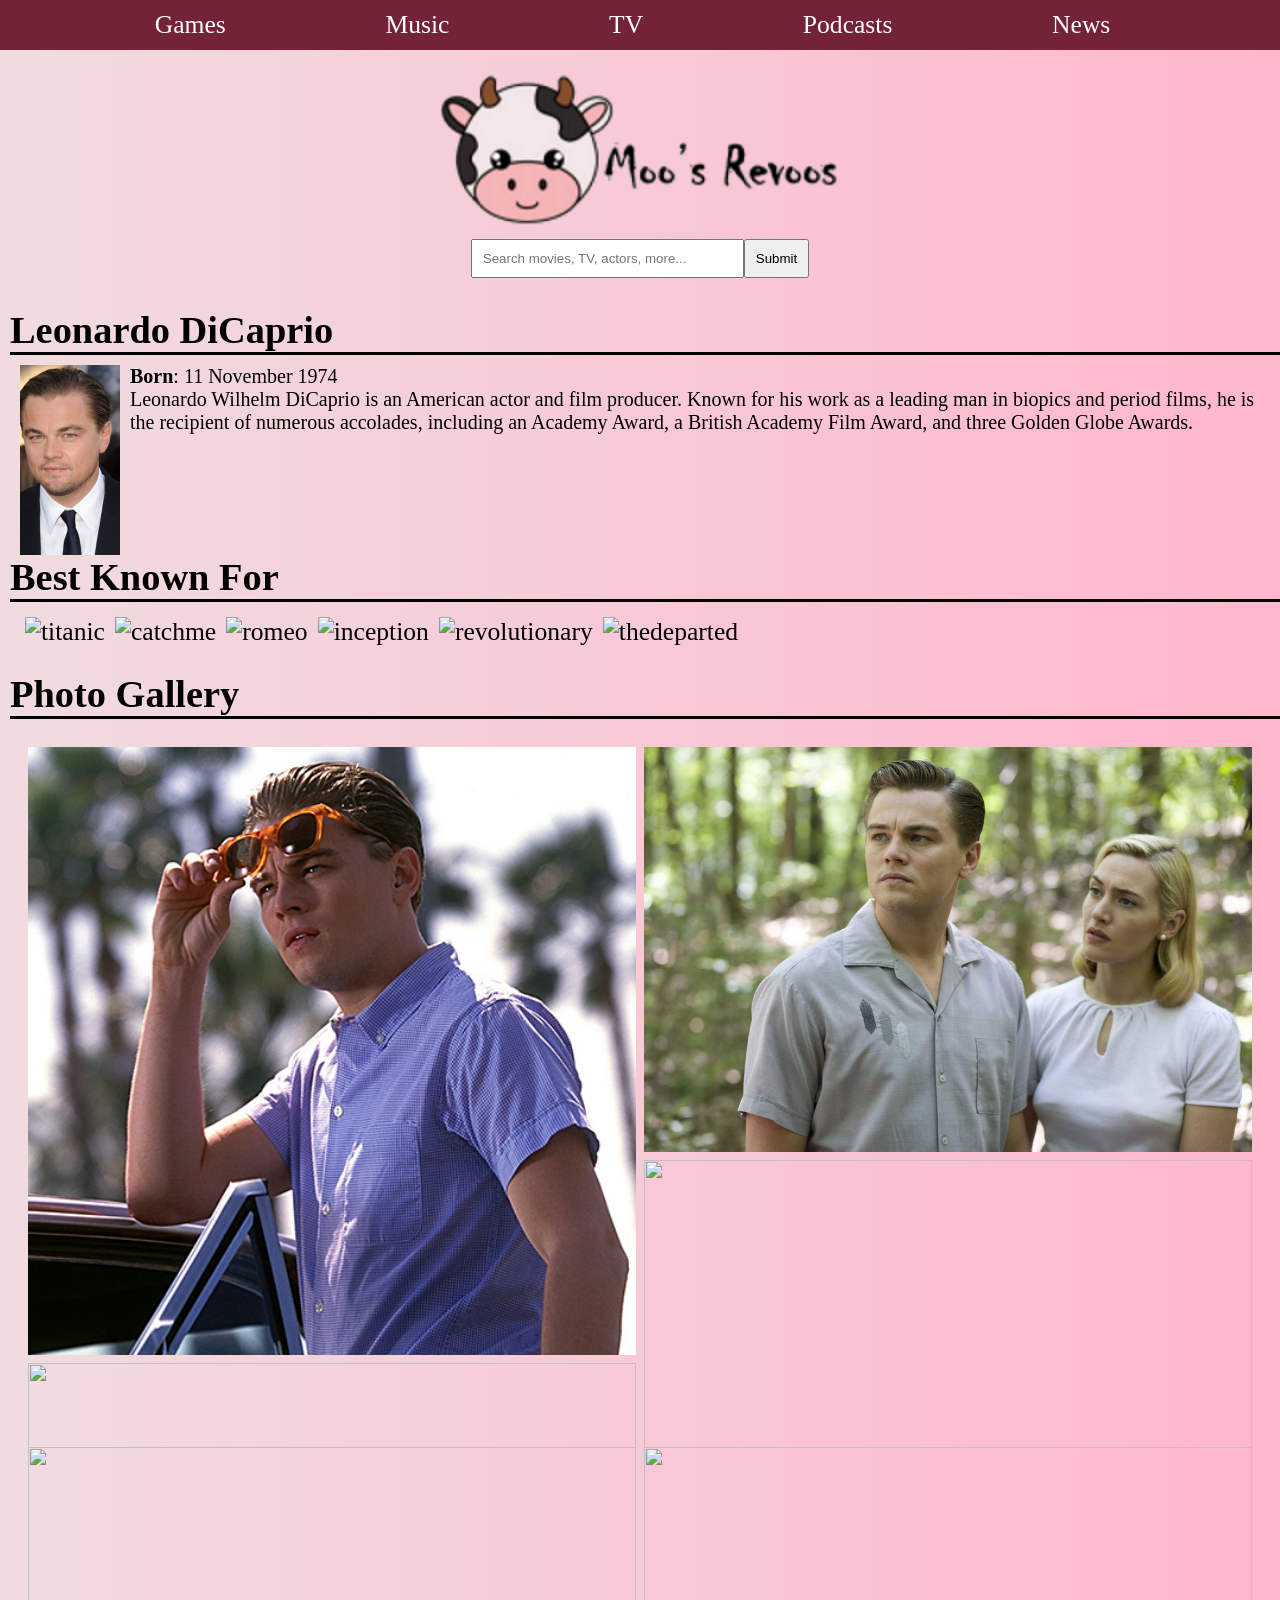
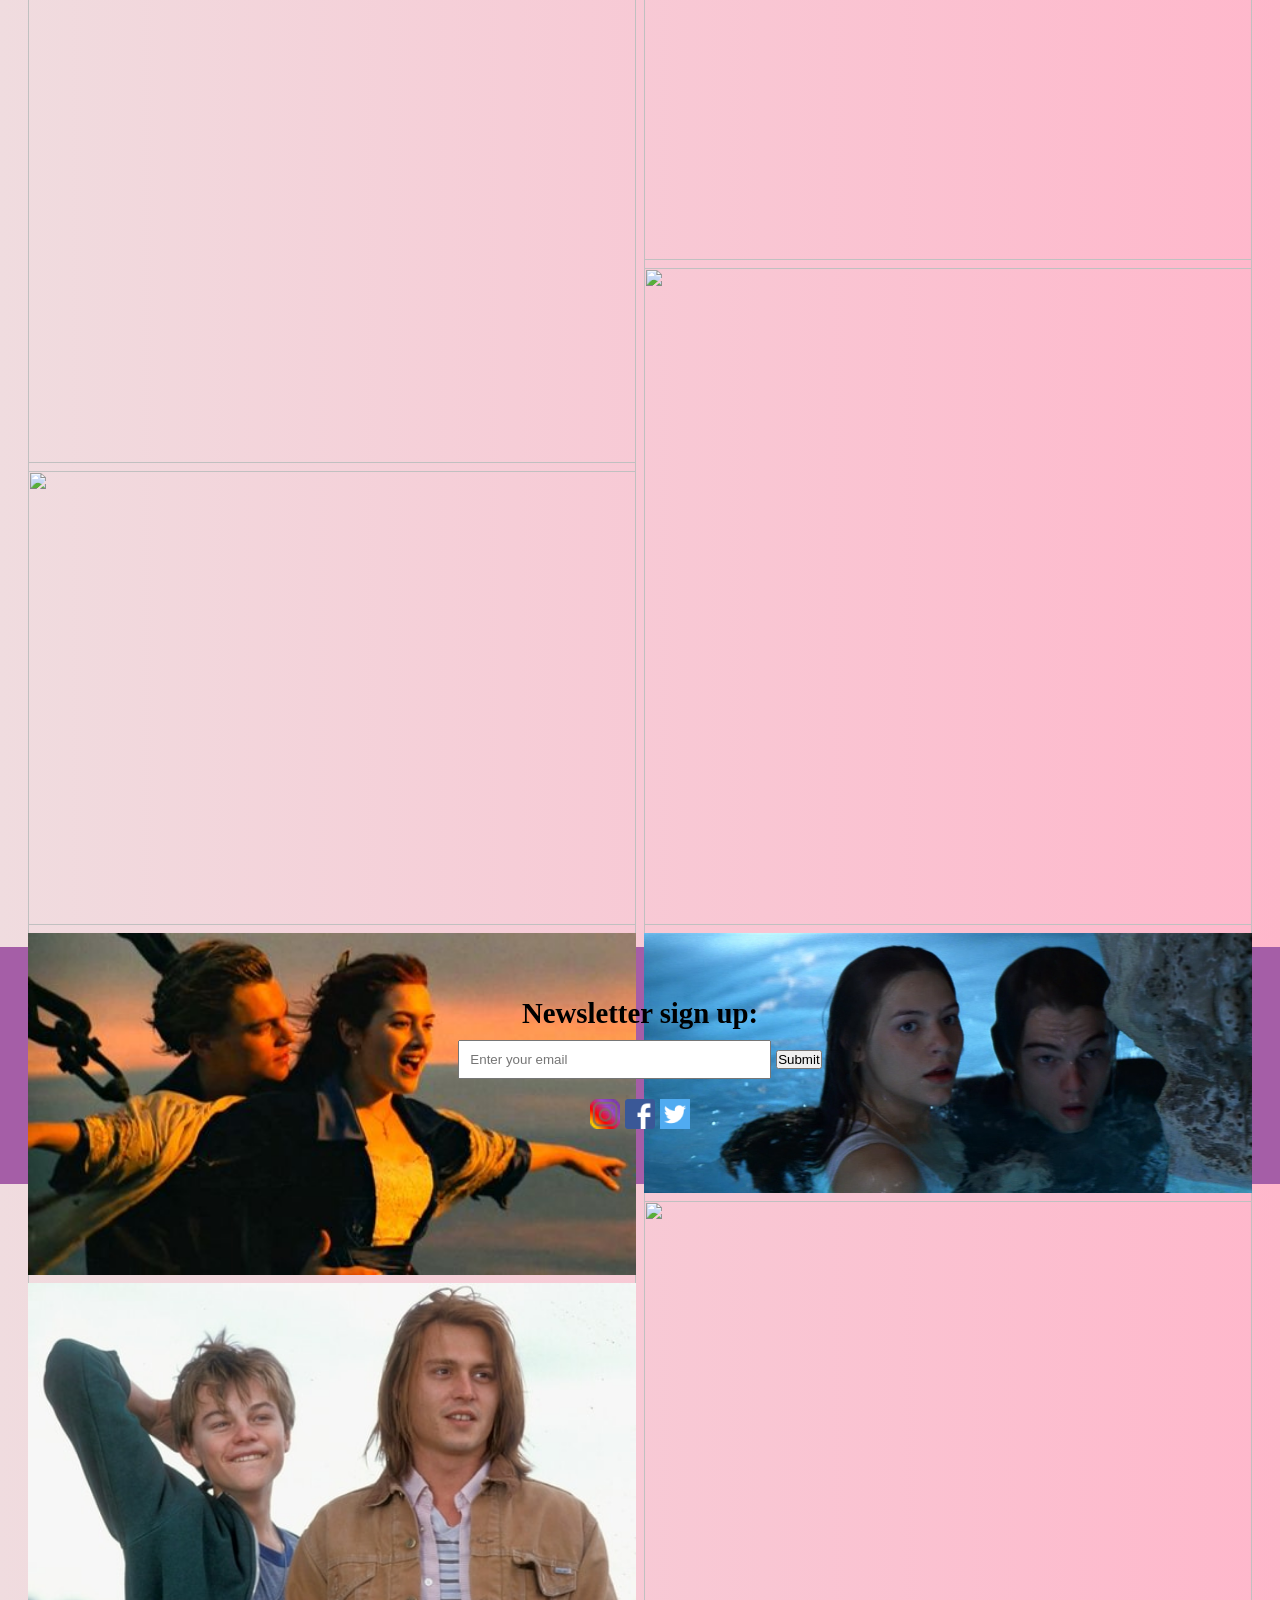
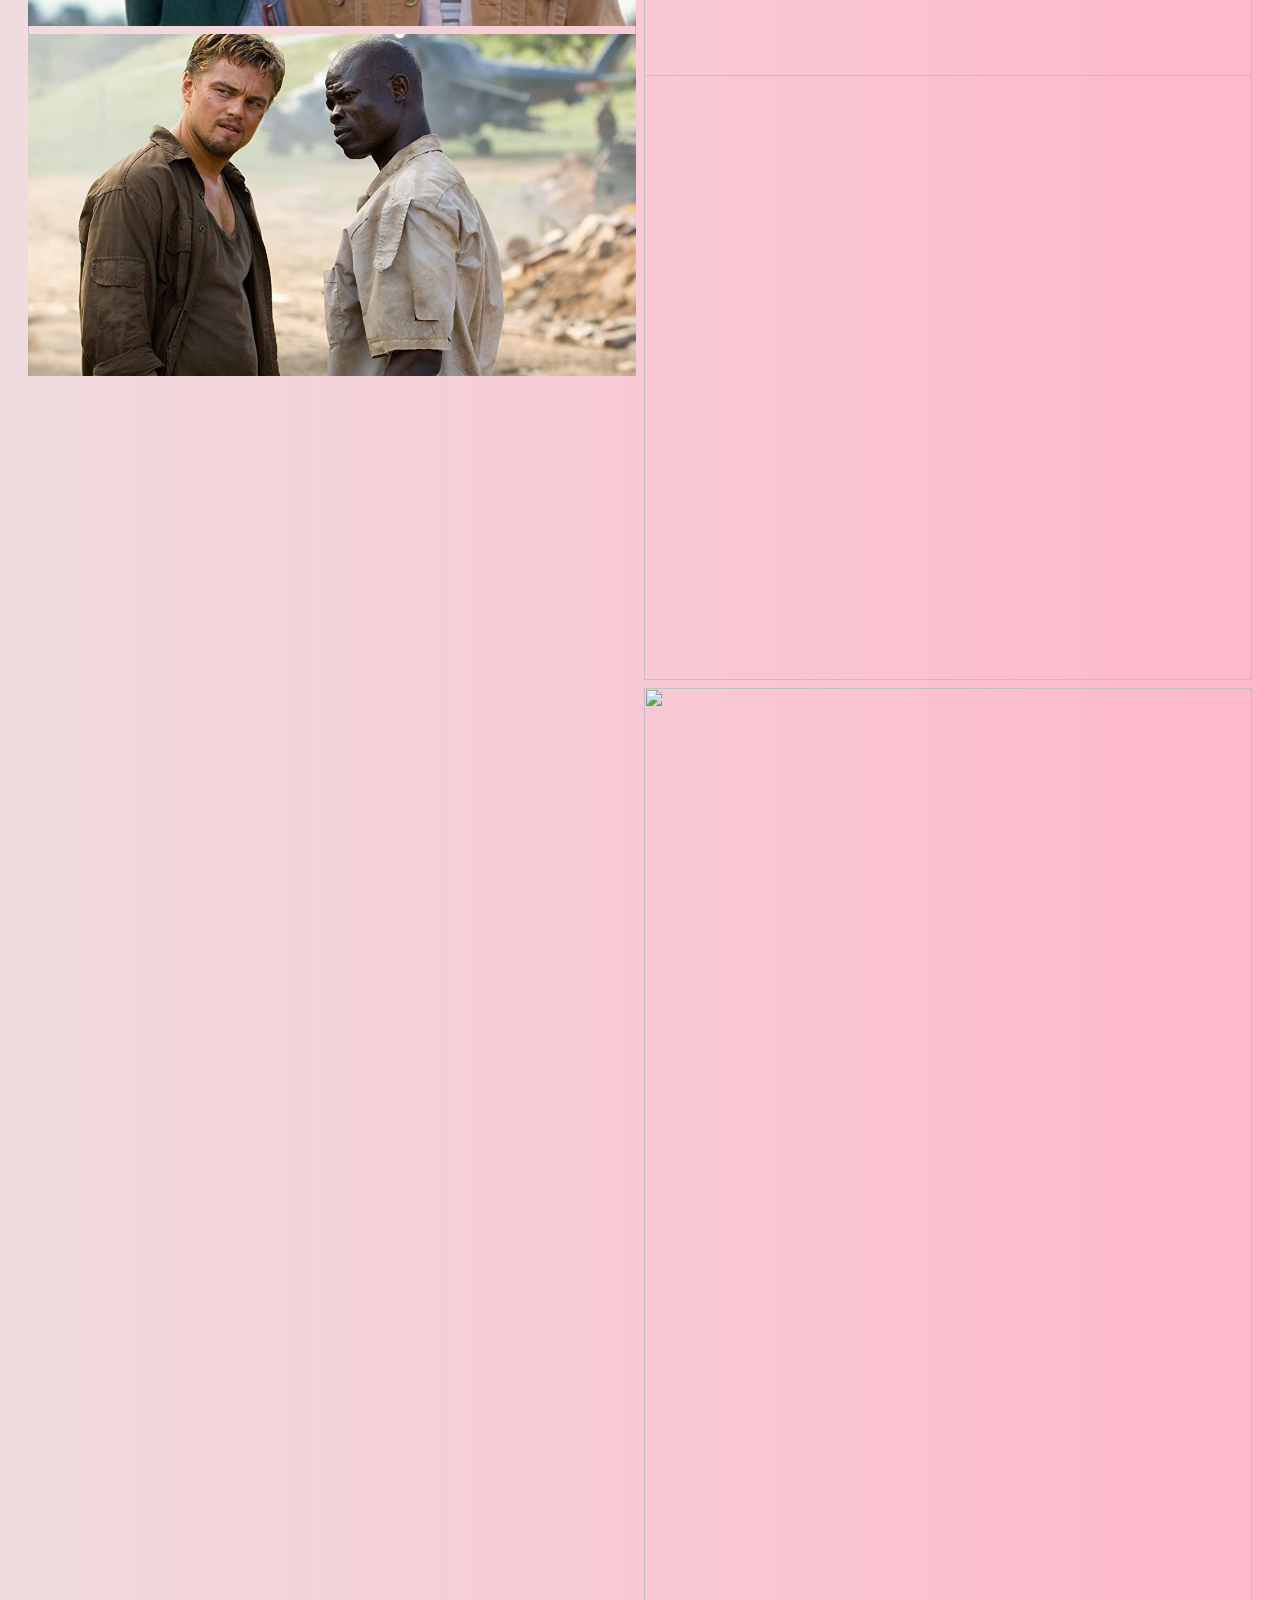
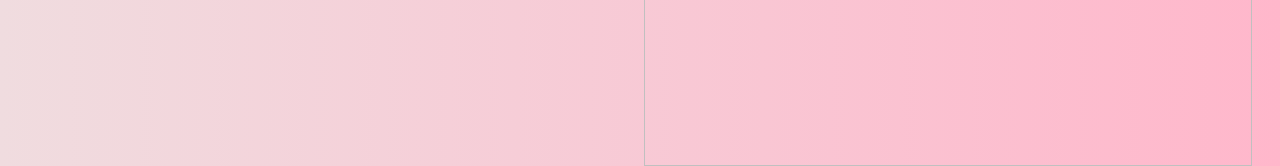
==== leonardo.html @ 38754212 "added webpage for leonardo" ====
<html>
	<head>
		<title>Moo's Revoos</title>
		<link href="style.css" rel="stylesheet">
		
	</head>

	<body>

		<div class="nav"><!-- Start nav -->
			<a href="games.html">Games</a>
			<a href="music.html">Music</a>
			<a href="tv.html">TV</a>
			<a href="podcasts.html">Podcasts</a>
			<a href="news.html">News</a>
		</div><!-- End nav -->

		
		<a href="index.html"><img src="images/cow-logo.png" class="logo"></a>
			<div class="search">
				<input id="searchbar" type="text" name="search" size="30" style="padding:10px" placeholder="Search movies, TV, actors, more...">
				<input type="submit" value="Submit" style="padding:10px">
			</div>

	<div class="main"><!-- Start main -->

	<h1 class="h1-titles">Leonardo DiCaprio</h1>
			<div class="imgActor">
				<img src="images/actors/leonardo.jpg" alt="leonardo">
			</div>
			<div class="bio">
				<p><strong>Born</strong>: 11 November 1974</p>
				<p>Leonardo Wilhelm DiCaprio is an American actor and film producer. Known for his work as a leading man in biopics and period films, he is the recipient of numerous accolades, including an Academy Award, a British Academy Film Award, and three Golden Globe Awards.</p>
			</div>

<div style="clear:both;">

			<h1 class="h1-titles">Best Known For</h1>

			<div class="collection modals"><!-- Movie Collection -->
				<div class="imageRow"><!-- Align collection images next to each other -->
					<div class="movieDesc"><!-- Movie description box -->
						<div class="imagespace">
							<img src="images/movies/titanic.jpg" alt="titanic" class="movie">
						</div>
						<dialog class="modal">
							<button class="close">X</button>
						A seventeen-year-old aristocrat falls in love with a kind but poor artist aboard the luxurious, ill-fated R.M.S. Titanic.
						</dialog>
					</div><!-- End of movie description box -->

					<div class="movieDesc"><!-- Movie description box -->
						<div class="imagespace">
							<img src="images/movies/catchme.jpg" alt="catchme" class="movie">
						</div>
						<dialog class="modal">
							<button class="close">X</button>
						Barely 21 yet, Frank is a skilled forger who has passed as a doctor, lawyer and pilot. FBI agent Carl becomes obsessed with tracking down the con man, who only revels in the pursuit.
						</dialog>
					</div><!-- End of movie description box -->

					<div class="movieDesc"><!-- Movie description box -->
						<div class="imagespace">
							<img src="images/movies/romeo.jpg" alt="romeo" class="movie">
						</div>
						<dialog class="modal">
							<button class="close">X</button>
						Shakespeare's famous play is updated to the hip modern suburb of Verona still retaining its original dialogue.
						</dialog>
					</div><!-- End of movie description box -->

					<div class="movieDesc"><!-- Movie description box -->
						<div class="imagespace">
							<img src="images/movies/inception.jpg" alt="inception" class="movie">
						</div>
						<dialog class="modal">
							<button class="close">X</button>
						A thief who steals corporate secrets through the use of dream-sharing technology is given the inverse task of planting an idea into the mind of a C.E.O., but his tragic past may doom the project and his team to disaster.
						</dialog>
					</div><!-- End of movie description box -->

					<div class="movieDesc"><!-- Movie description box -->
						<div class="imagespace">
							<img src="images/movies/revolutionary.jpg" alt="revolutionary" class="movie">
						</div>
						<dialog class="modal">
							<button class="close">X</button>
						A young couple living in a Connecticut suburb during the mid-1950s struggle to come to terms with their personal problems while trying to raise their two children.
						</dialog>
					</div><!-- End of movie description box -->

					<div class="movieDesc"><!-- Movie description box -->
						<div class="imagespace">
							<img src="images/movies/departed.jpg" alt="thedeparted" class="movie">
						</div>
						<dialog class="modal">
							<button class="close">X</button>
						An undercover cop and a mole in the police attempt to identify each other while infiltrating an Irish gang in South Boston.
						</dialog>
					</div><!-- End of movie description box -->


					</div><!--End of image alignment -->
			</div><!-- End of movie collection -->


			<h1 class="h1-titles">Photo Gallery</h1>
			<div style="margin: 20px">
				<div class="galleryRow"><!--Start of photo gallery-->
					<div class="galleryColumn">
						<img src="images/gallery/leonardo/catchme.jpg">
						<img src="images/gallery/leonardo/inception.jpg">
						<img src="images/gallery/leonardo/gatsby.jpg">
						<img src="images/gallery/leonardo/dontlookup.jpg">
					</div>
					<div class="galleryColumn">
						<img src="images/gallery/leonardo/revolutionary.jpg">
						<img src="images/gallery/leonardo/leohammer.jpg">
						<img src="images/gallery/leonardo/titanic2.png">
						<img src="images/gallery/leonardo/onceuponatime.jpg">
					</div>
					<div class="galleryColumn">
						<img src="images/gallery/leonardo/therevenant.jpg">
						<img src="images/gallery/leonardo/titanic.jpg">
						<img src="images/gallery/leonardo/gilbert.jpg">
						<img src="images/gallery/leonardo/blooddiamond.jpg">
					</div>
					<div class="galleryColumn">
						<img src="images/gallery/leonardo/drawing.jpg">
						<img src="images/gallery/leonardo/romeoandjuliet.jpg">
						<img src="images/gallery/leonardo/revolutionary2.jpg">
						<img src="images/gallery/leonardo/gatsby2.jpg">
					</div>
				</div><!--End photo gallery-->
			</div>
	</div><!--End main -->

	<div style="clear:both;">

		<div class="footer">
			<h2>Newsletter sign up:</h2>
				<form class="subscribe">
					<input type="text" size="35" placeholder="Enter your email" style="padding: 10px;">
					<input type="submit">
				</form>

			<div class="social-links">
					<img src="images/insta.png" class="social-image">
					<img src="images/facebook.png" class="social-image">
					<img src="images/twitter.png" class="social-image">
			</div>
		</div><!--End of footer-->
	</body>
	<script type="text/javascript" src="script.js"></script>
</html>
---- style.css ----
/* Mobile and default styles */

/* All pages */

* {
    margin: 0;
    padding: 0;
    box-sizing: border-box;
}

html {
	font-size: 1em;
}

body {
	background-image: linear-gradient(to right, #f0dcdf , #ffb7cb);
	font-family: Arial narrow;
}

.logo {
	margin: 20px auto 0 auto;
	display: block;
	width: 300px;
}

.search {
	display: flex;
	justify-content: center;
	margin-top: -70px;
	margin: auto auto;
	padding: 10px;
}

.nav {
	display: flex;
	justify-content: space-evenly;
	padding: 10px;
  background-color: #732335;
  font-size: 5vw;
	margin-left: -15px;
}

.main {
	margin-top: 20px;
}

.h1-titles {
	margin: 20px 0 0 10px;
	border-bottom: 3px solid black;
	font-family: papyrus;
}

a {
	color: white;
	text-decoration: none;
}

.footer {
	font-family: Trebuchet MS;
	font-size: 4vw;
	margin-top: 30px;
	background-color: #a55ea7;
	text-align: center;
	padding: 50px;
}

.social-links {
	margin-top: 20px;
}

.subscribe {
	margin-top: 10px;
}


/* Home page */

.collection, .review {
	margin: 10px 0 0 20px;
}

.collection {
	display: grid;
	grid-template-columns: auto auto;
	font-size: 5vw;
	margin-top: 30px;
	margin-left: auto;
	margin-right: auto;
	/*background-color: red;*/
}

/* Grouped images of actors */

div.gallery  {
	margin-top: 20px;
  margin: auto auto;
}


.image-review {
	float:left;
	margin-right: 10px;
}

.imageRow {
	display: flex;
	flex-wrap: wrap;
}

.imagespace {
	padding: 5px;
}

.modal {
	margin: auto auto;
	width: 350px;
	padding: 20px;
}

.close {
	float: right;
}

.gallery a {
	color: purple;
	text-decoration: underline;
}

/*div.gallery img {
  width: auto;
  height: auto;
  display: block;
  margin: auto auto;
}
*/

div.actorName {
	color: purple;
  padding: 10px;
  text-align: center;
}


/* Actors page */

.imgActor {
	float: left;
	margin: 10px 10px 0 20px;
}

.bio {
	margin-top: 10px;
	font-size: 20px;
}

.galleryRow {
	display: flex;
	flex-wrap: wrap;
	padding: 0 4px;
}

/* Create four equal columns that sits next to each other */
.galleryColumn {
  flex: 25%;
  max-width: 25%;
  padding: 0 4px;
}

.galleryColumn img {
  margin-top: 8px;
  vertical-align: middle;
  width: 100%;
}

.review-container {
	display: grid;
	grid-template-columns: auto;
	margin-right: 35px;
	padding: auto;
	grid-gap: 15px;
}

.review-container > div {
	background-color: white;
	padding: 20px;
}

.review {
	border: 1px solid;
	box-shadow: 5px 10px #888888;
}

div.gallery img {
  width: 125px;
  height: auto;
  display: block;
  margin: 0 0 0 10px;
}

div.desc {
	margin: 0 0 0 -20px;
}

.social-image {
	width: 20px;
}

/* Responsive layout - makes a two column-layout instead of four columns */
.galleryColumn {
  -ms-flex: 50%;
    flex: 50%;
    max-width: 50%;
}

/* Tablet styles */
@media only screen and (min-width: 541px) and (max-width: 780px) {
  body {
		font-size: 4.5vw;
	}

	.logo {
		width: 400px;
	}

	.search {
		display: flex;
		padding: 10px;
	}

	.nav {
		display: flex;
		justify-content: space-evenly;
		padding: 10px;
	  background-color: #732335;
	  font-size: 4vw;
		margin-left: -30px;
	}

/*
	.main {
		margin-top: 30px;
	}
*/

	.h1-titles {
		margin: 20px 0 0 10px;
		border-bottom: 3px solid black;
		font-family: papyrus;
		font-size: 6vw;
	}

	a {
		color: white;
		text-decoration: none;
	}

	.footer {
		font-family: Trebuchet MS;
		font-size: 4vw;
		margin-top: 30px;
		background-color: #a55ea7;
		text-align: center;
		padding: 50px;
	}

	.social-links {
		margin-top: 20px;
	}

	.subscribe {
		margin-top: 10px;
	}

	
	/* Home page */

	.collection, .review {
		margin: 10px 0 0 20px;
	}

	.collection {
		display: grid;
		grid-template-columns: auto auto;
		font-size: 5vw;
		margin: 20px 0 0 20px;
		/*background-color: red;*/
	}

	.review-container {
		display: grid;
		grid-template-columns: auto auto;

	}

	.review-container > div {
		background-color: white;
		padding: 20px;
	}

	.review {
		border: 1px solid;
		box-shadow: 5px 10px #888888;
	}

	.image-review {
		float:left;
		margin-right: 10px;
	}

	.imageRow {
		display: flex;
		flex-wrap: wrap;
	}

	.imagespace {
		padding: 5px;
	}

	.modal {
		margin: auto auto;
		width: 350px;
		padding: 20px;
	}

	.close {
		float: right;
	}

	.gallery {
		display: grid;
		color: purple;
		/*background-color: green;*/
	}

	.gallery a {
		color: purple;
		text-decoration: underline;
	}

	div.gallery {
	  margin: 5px;
	  float: left;
	  width: auto;
	}

	div.gallery img {
	  width: 160px;
	  height: auto;
	  display: block;
	  margin: auto auto;
	}

	div.desc {
	  padding: 5px;
	  text-align: center;
	}

	div.actorName {
	color: purple;
  padding: 10px;
  text-align: center;
}


	/* Actors page */

	.imgActor {
		float: left;
		margin: 10px 10px 0 20px;
	}

	.bio {
		margin-top: 10px;
		font-size: 20px;
	}

	.galleryRow {
		display: flex;
		flex-wrap: wrap;
		padding: 0 4px;
	}

	.social-image {
		width: 20px;
	}

	/* Create four equal columns that sits next to each other */
	.galleryColumn {
	  flex: 25%;
	  max-width: 25%;
	  padding: 0 4px;
	}

	.galleryColumn img {
	  margin-top: 8px;
	  vertical-align: middle;
	  width: 100%;
	}
}

/* Desktop styles */
@media only screen and (min-width: 781px) {
 	body {
		font-size: 1.5vw;
		/*background-color: yellow;*/
	}

	.logo {
		width: 400px;
	}

	.search {
		display: flex;
		justify-content: center;
		margin-top: -70px;
		margin: auto auto;
		padding: 10px;
	}

	.nav {
		display: flex;
		justify-content: space-evenly;
		padding: 10px;
	  background-color: #732335;
	  font-size: 2vw;
		margin-left: -15px;
	}

	.h1-titles {
		margin: 20px 0 0 10px;
		border-bottom: 3px solid black;
		font-family: papyrus;
	}

	a {
		color: white;
		text-decoration: none;
	}

	.footer {
		font-family: Trebuchet MS;
		font-size: 1.5vw;
		margin-top: 30px;
		background-color: #a55ea7;
		text-align: center;
		padding: 50px;
	}

	.social-links {
		margin-top: 20px;
	}

	.social-links > img {
		width: 30px;
	}

	.subscribe {
		margin-top: 10px;
	}


	/* Home page */

	.collection {
		display: grid;
		grid-template-columns: auto auto auto auto;
		font-size: 2vw;
	}

	.review {
		border: 1px solid;
		box-shadow: 5px 10px #888888;
	}

	.review-container {
		display: grid;
		grid-template-columns: auto auto auto auto;
		margin-right: 35px;
		padding: auto;
		grid-gap: 15px;
	}

	.review-container > div {
		background-color: white;
		padding: 20px;
	}

	.collection, .review {
		margin: 10px 0 0 20px;
		/*background-color: green;*/
	}

	div.gallery img {
	  width: 125px;
	  height: auto;
	  display: block;
	  margin: 0 0 0 10px;
	}

	div.desc {
		margin: 0 0 0 -20px;
	}

	.social-image {
		width: 20px;
	}


	/* Grouped images of actors */

	div.gallery  {
		margin-top: 20px;
	  margin: auto auto;
	}


	.image-review {
		float:left;
		margin-right: 10px;
	}

	.imageRow {
		display: flex;
		flex-wrap: wrap;
	}

	.imagespace {
		padding: 5px;
	}

	.modal {
		margin: auto auto;
		width: 350px;
		padding: 20px;
	}

	.close {
		float: right;
	}

	.gallery a {
		color: purple;
		text-decoration: underline;
	}

	/*div.gallery img {
	  width: auto;
	  height: auto;
	  display: block;
	  margin: auto auto;
	}
	*/

	div.actorName {
		color: purple;
	  padding: 10px;
	  text-align: center;
	}


	/* Actors page */

	.imgActor {
		float: left;
		margin: 10px 10px 0 20px;
	}

	.bio {
		margin-top: 10px;
		font-size: 20px;
	}

	.galleryRow {
		display: flex;
		flex-wrap: wrap;
		padding: 0 4px;
	}

	/* Create four equal columns that sits next to each other */
	.galleryColumn {
	  flex: 25%;
	  max-width: 25%;
	  padding: 0 4px;
	}

	.galleryColumn img {
	  margin-top: 8px;
	  vertical-align: middle;
	  width: 100%;
	}

	/* Responsive layout - makes a two column-layout instead of four columns */
	.galleryColumn {
	  -ms-flex: 50%;
	    flex: 50%;
	    max-width: 50%;
	}
}
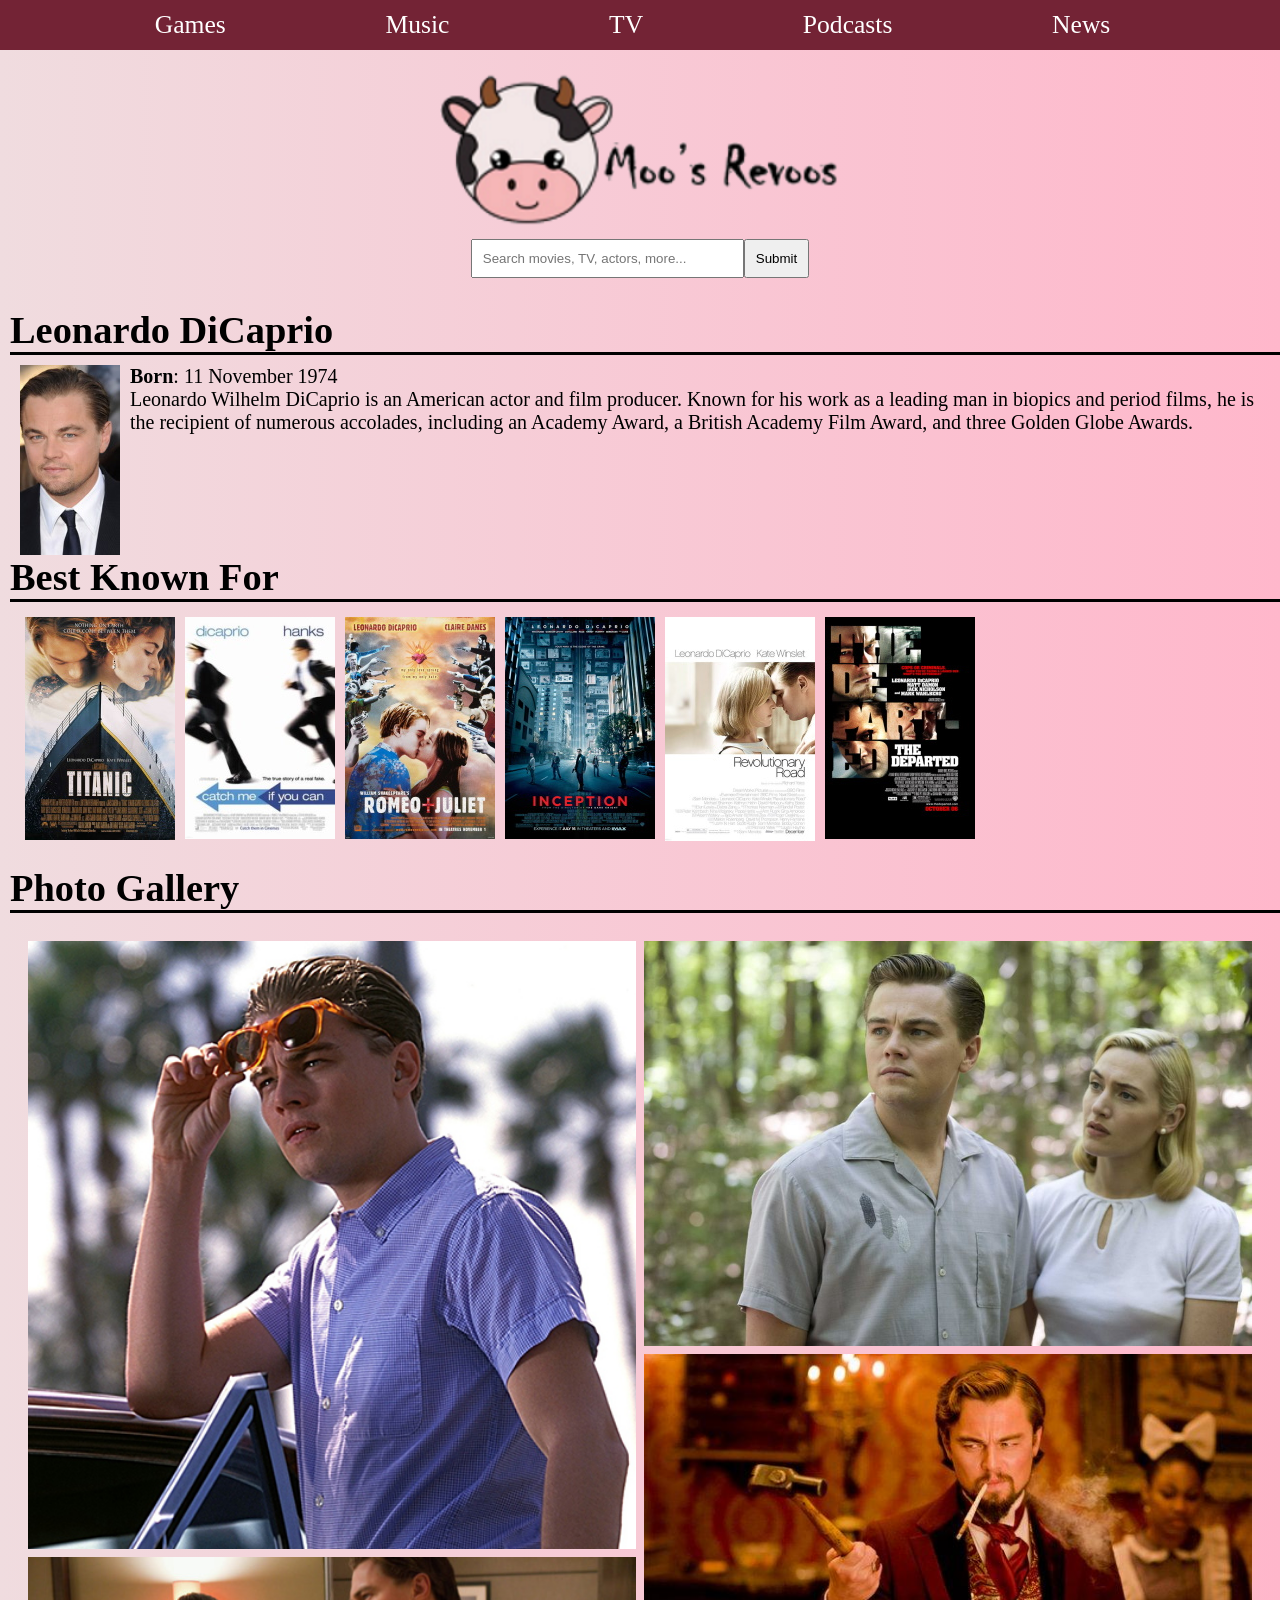
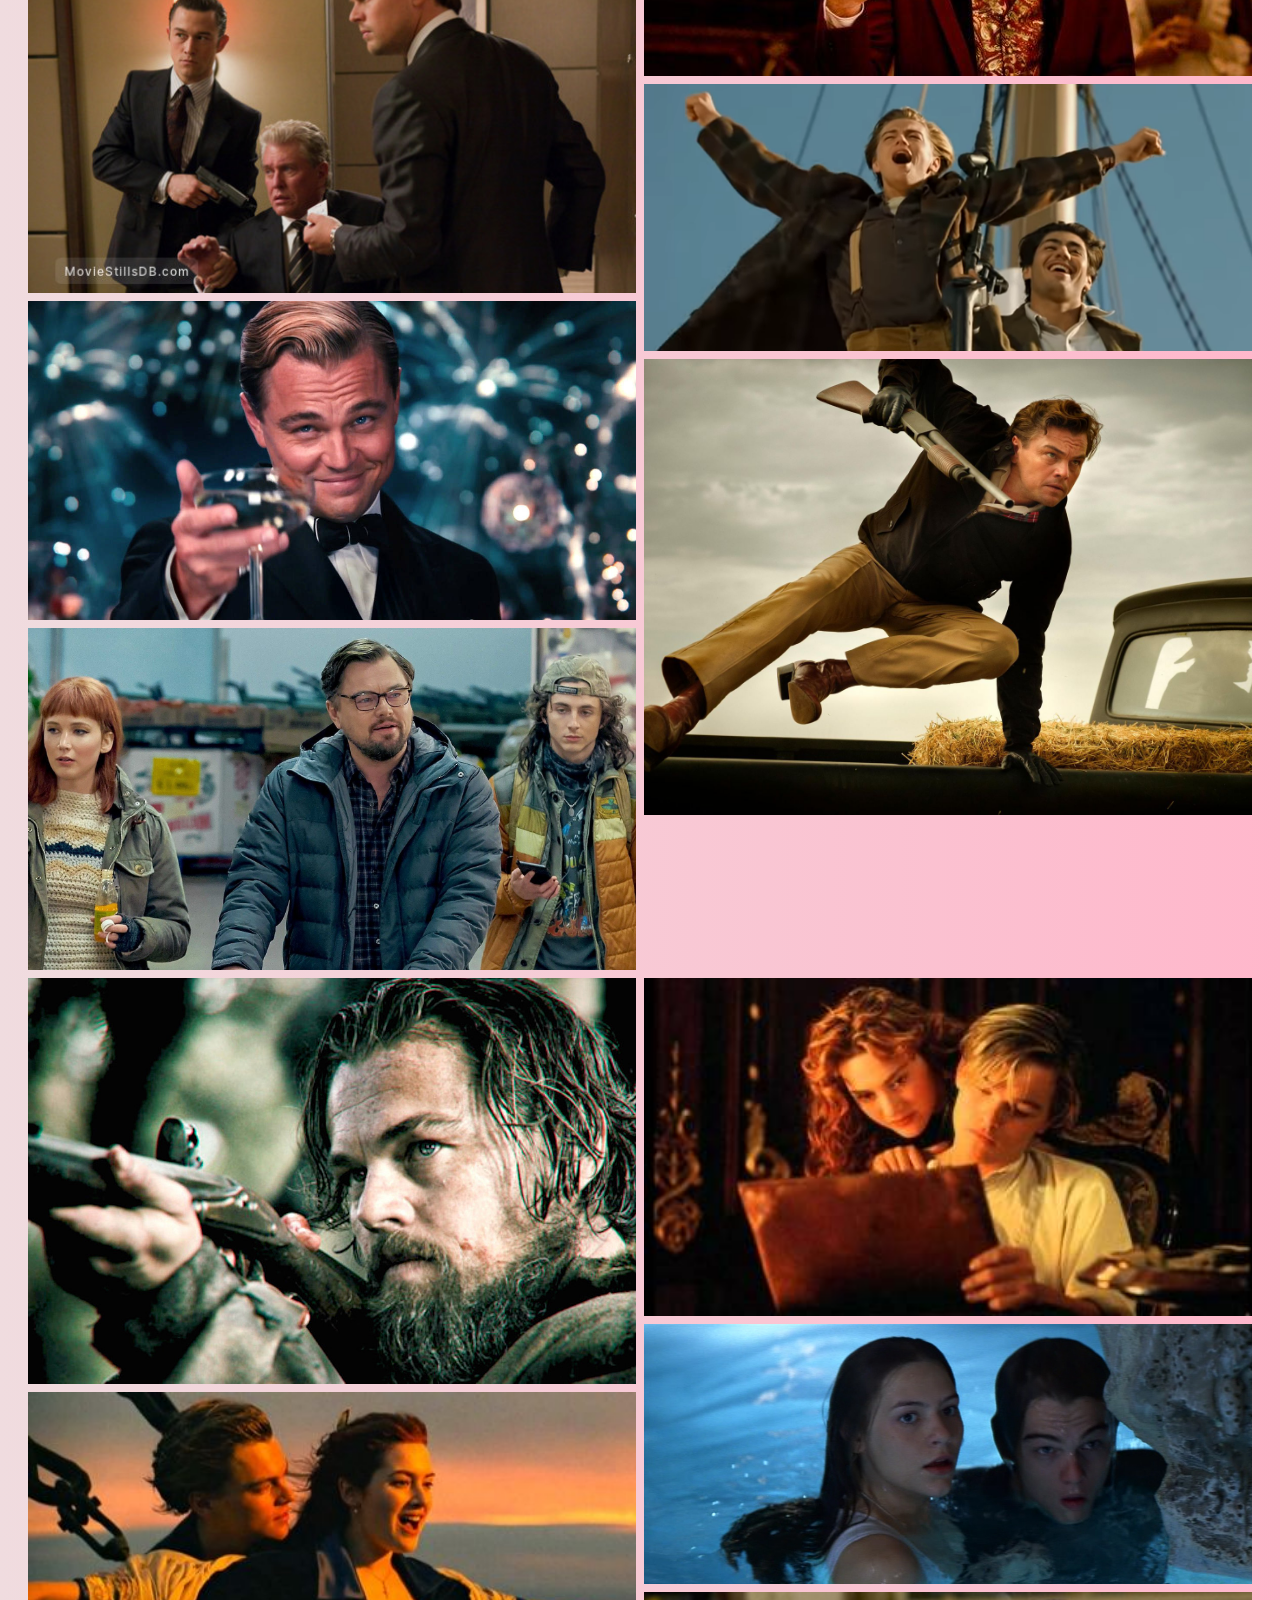
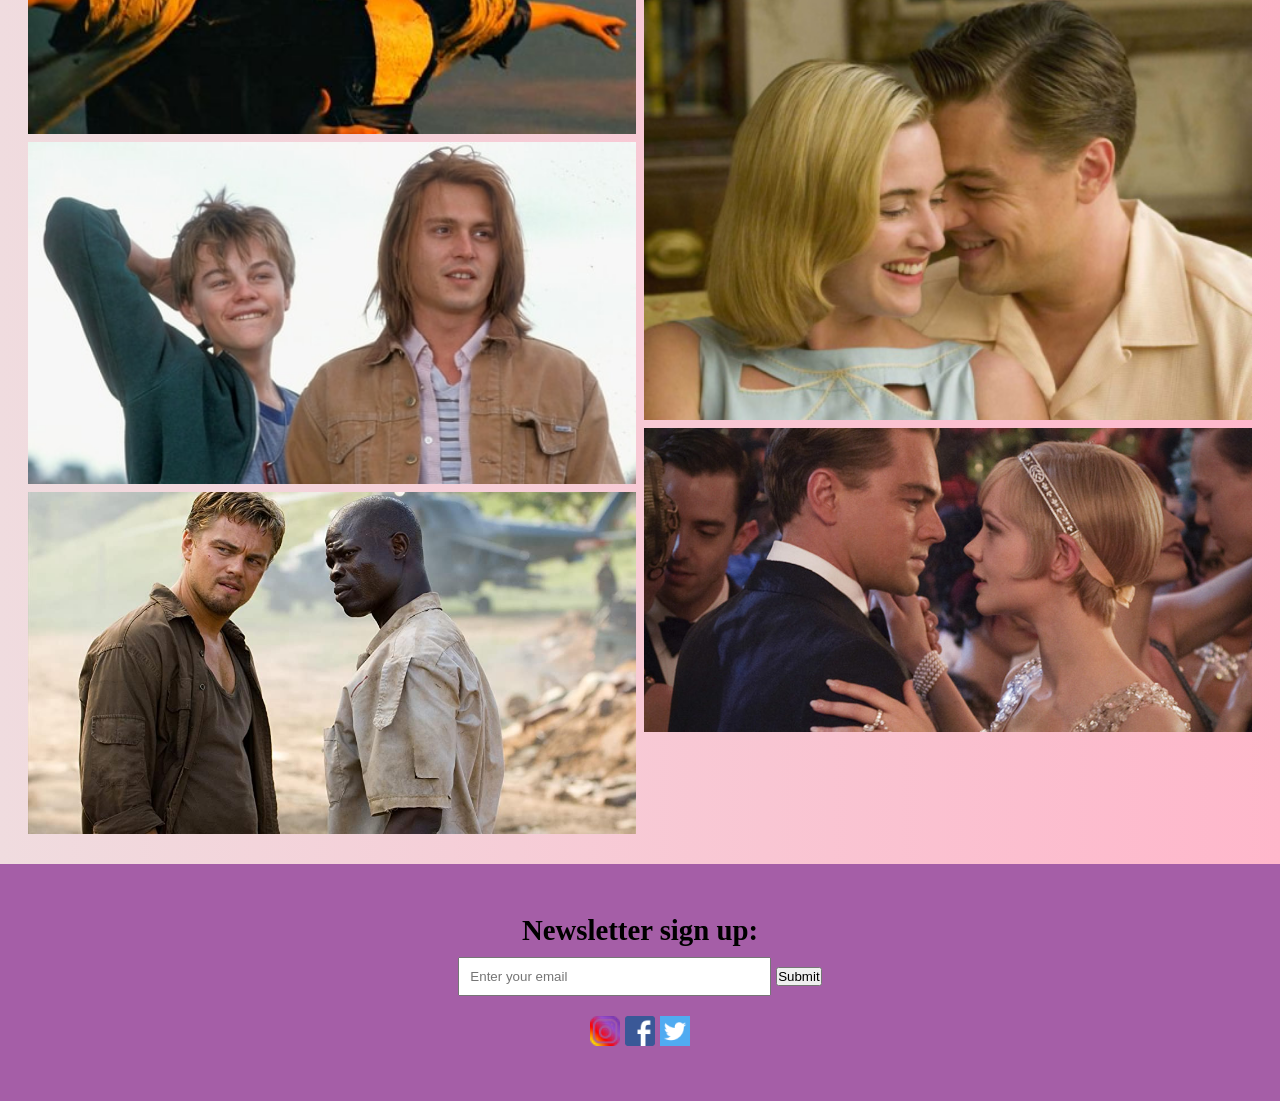
==== commit 1fa822f9: "updated viewport on leonardo webpage" ====
--- a/leonardo.html
+++ b/leonardo.html
@@ -2,7 +2,7 @@
 	<head>
 		<title>Moo's Revoos</title>
 		<link href="style.css" rel="stylesheet">
-		
+		<meta name="viewport" content="width=device-width, initial-scale=1.0">
 	</head>
 
 	<body>
